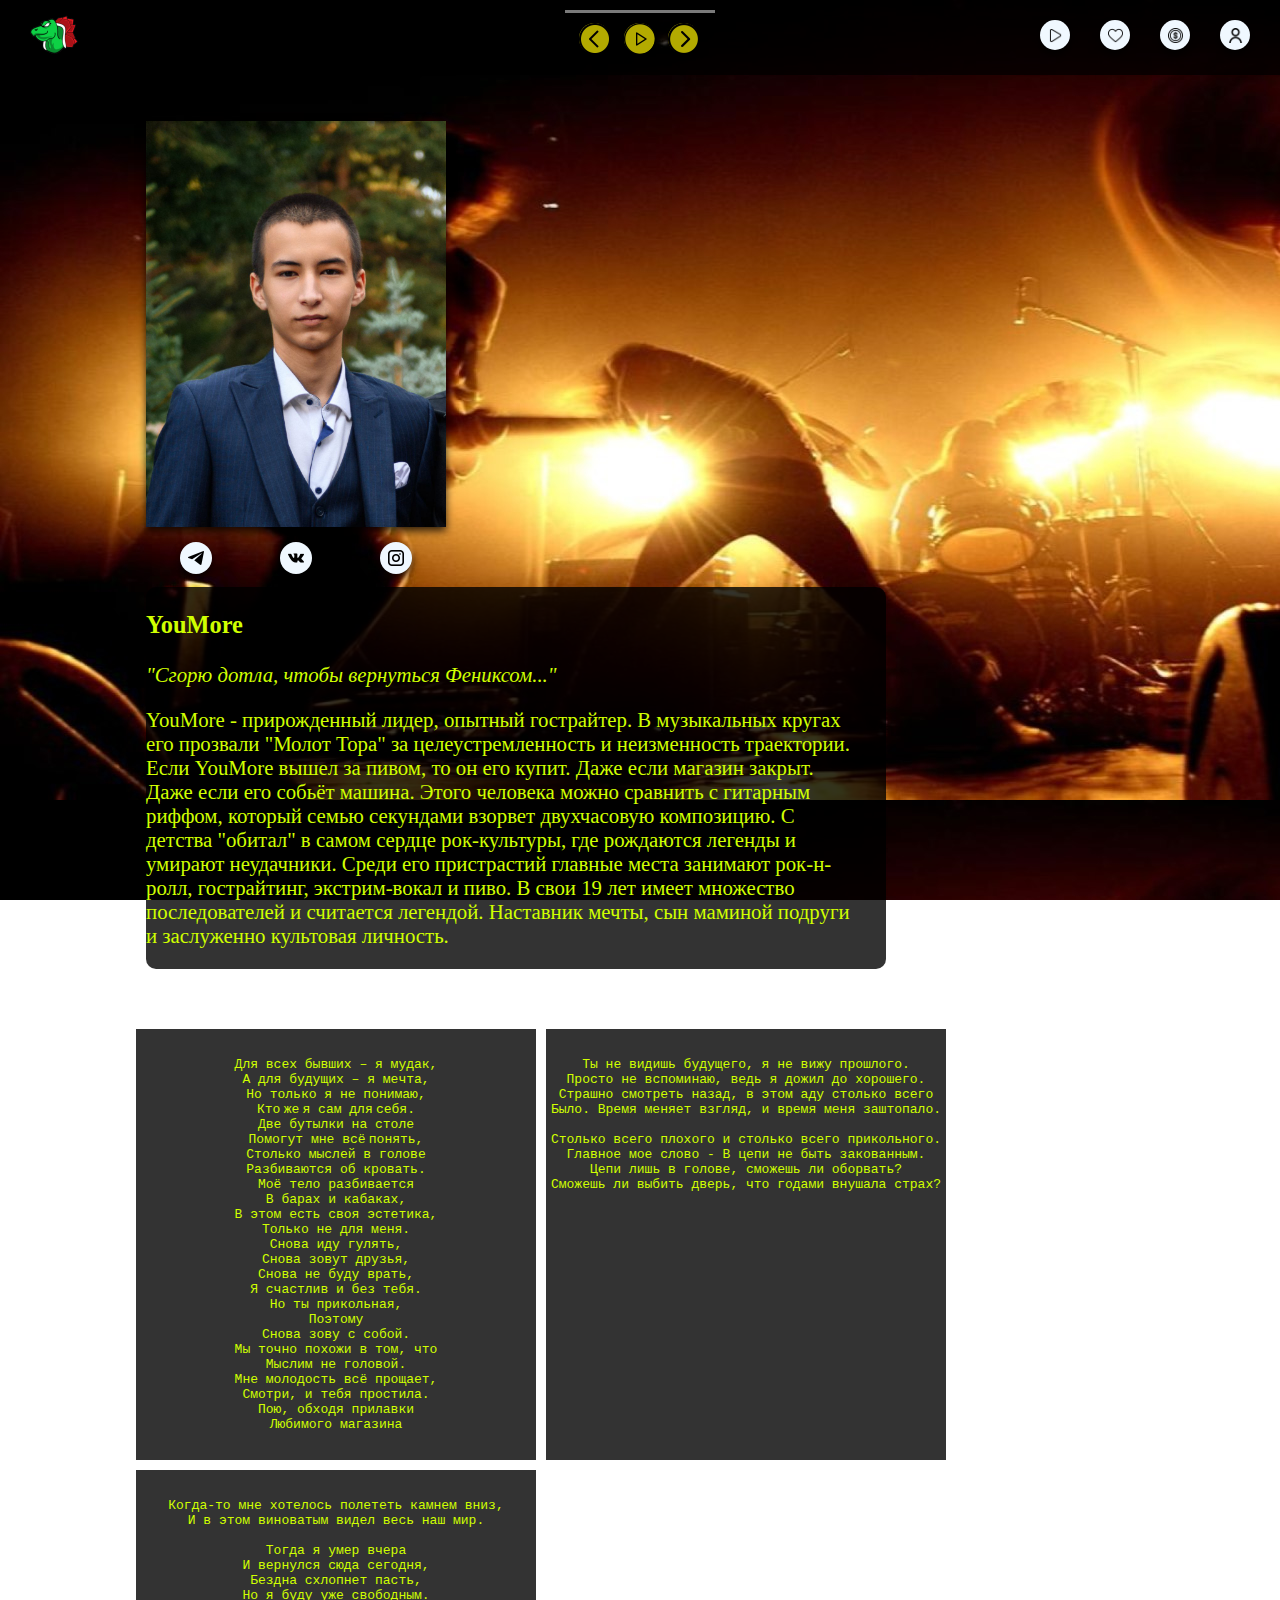
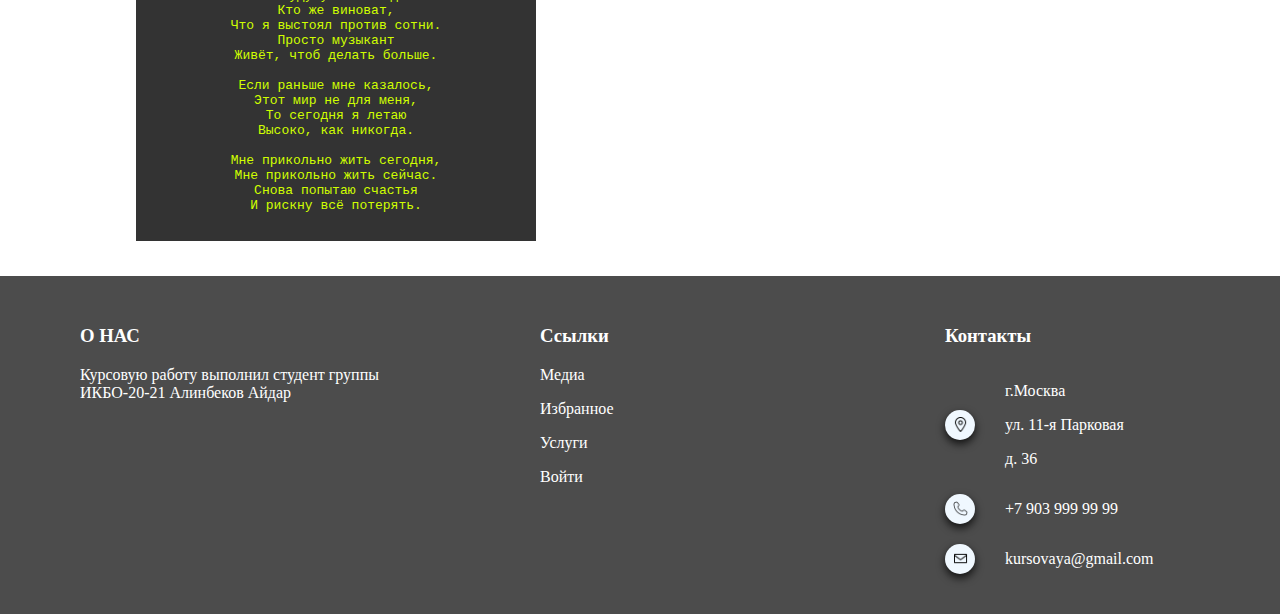
==== Alinbekov_Aidar.html @ b93eb134 "Initial commit" ====
<!DOCTYPE html>
<html lang="ru">
  <head>
    <meta charset="UTF-8">
    <meta name="viewport" content="width=device-width, initial-scale=1.0">
    <meta content='yes' name='apple-mobile-web-app-capable'/><!--позволяет странице работать в полноэкранном режиме у мобильных устройств Apple-->
    <title> FTSteam </title>
    <link rel="icon" type="image/png" href="/photo/ikonka.png"><!--Маленькая иконка-->
    <link rel="stylesheet" href="Alinbekov_Aidar.css">
  </head>
  <body>
    <header >
      <div class="bigmenu">
        <figure id="avatarvshapke"><!--Аватарка-->
          <a rel="external" href="index.html">
            <img class="icon_page" src="/photo/big_ikonka.png" width="48" height="48">
          </a>
        </figure>

        <div id="controls">
          <div class="audio-track"><div class="time"></div></div>
          <div class="common_photo_player">
              <div class="photo_player_prev"><img class="prev" src="/photo/prev.png" width="32px"></div>
              <div class="photo_player_play"><img class="play" src="/photo/play.png" width="32px"></div>
              <div class="photo_player_next"><img class="next" src="/photo/next.png" width="32px"></div>
          </div>
        </div>
        <audio id="audio" >
          <source src="/audio/FTS-ITS JUST LIFE.mp3">
        </audio>

        <nav class="pages_header">
          <a href="media.html">
          <div class="icon_in_header">
            <img class="photo_soc_seti" src="/photo/musicicon_in_header.png" height="50%">
          </div>
          </a>
          <a href="favorites.html">
          <div class="icon_in_header">
            <img class="photo_soc_seti" src="/photo/heart.png" height="50%">
            <div class="favourites-number">
              4
          </div>
          </div>
          </a>
          <a href="products.html">
          <div class="icon_in_header">
            <img class="photo_soc_seti" src="/photo/shop_in_header.png" height="50%">
          </div>
          </a>
          <a href="login_form.html">
          <div class="icon_in_header">
            <img class="photo_soc_seti" src="/photo/login.png" height="50%">
          </div>
          </a>
        </nav>
      </div>
      <div class="hamburger-menu">
        <input id="menu__toggle" type="checkbox" />
        <label class="menu__btn" for="menu__toggle">
          <span></span>
        </label>
        <ul class="menu__box">
          <li><a class="menu__item" href="index.html">Главная</a></li>
          <li><a class="menu__item" href="media.html">Медиа</a></li>
          <li><a class="menu__item" href="favorites.html">Избранное</a></li>
          <li><a class="menu__item" href="products.html">Услуги</a></li>
          <li><a class="menu__item" href="login_form.html">Войти</a></li>
        </ul>
      </div>

    </header>
    <main>
        <div class = "common_page_block">
        <div class="photo"> 
            <div class="card">
                <div class="cotainer">
                  <img class="image" src="/photo/AIDAR.jpg">
                </div>
                <div class="social"> 
                  <div class="soc_seti">
                    <a href="https://t.me/Y_o_u_M_o_r_e"><img class="photo_soc_seti" src="/photo/telegram.png" height="50%"></a>
                  </div>
                  <div class="soc_seti">
                    <a href="https://vk.com/aat03"><img class="photo_soc_seti" src="/photo/vk.png" height="50%"></a>
                  </div>
                  <div class="soc_seti">
                    <a href="Alinbekov_Aidar.html"><img class="photo_soc_seti" src="/photo/instagram.png" height="50%"></a>
                  </div>
                </div>
              </div>
        </div>
        <div class="information"> 
            <h3>YouMore</h3>
            <em>"Сгорю дотла, чтобы вернуться Фениксом..."</em>
            <p>YouMore - прирожденный лидер, опытный гострайтер. 
                В музыкальных кругах его прозвали "Молот Тора" за целеустремленность и неизменность траектории. 
                Если YouMore вышел за пивом, то он его купит. Даже если магазин закрыт. Даже если его собьёт машина.
                Этого человека можно сравнить с гитарным риффом, который семью секундами взорвет двухчасовую композицию.
                С детства "обитал" в самом сердце рок-культуры, где рождаются легенды и умирают неудачники.
                Среди его пристрастий главные места занимают рок-н-ролл, гострайтинг, экстрим-вокал и пиво. 
                В свои 19 лет имеет множество последователей и считается легендой. 
                Наставник мечты, сын маминой подруги и заслуженно культовая личность.</p>
        </div>
        </div>
        <div class="example_work">
            <div class="common_block_for_stih">
                <div class="first_stih"> 
                    <pre> 
Для всех бывших – я мудак,
А для будущих – я мечта,
Но только я не понимаю,
Кто же я сам для себя.
Две бутылки на столе
Помогут мне всё понять,
Столько мыслей в голове
Разбиваются об кровать.
Моё тело разбивается
В барах и кабаках,
В этом есть своя эстетика,
Только не для меня.
Снова иду гулять,
Снова зовут друзья,
Снова не буду врать,
Я счастлив и без тебя.
Но ты прикольная,
Поэтому
Снова зову с собой.
Мы точно похожи в том, что
Мыслим не головой.
Мне молодость всё прощает,
Смотри, и тебя простила.
Пою, обходя прилавки
Любимого магазина
                    </pre>
                </div>
                <div class="second_stih"> 
                    <pre> 
Ты не видишь будущего, я не вижу прошлого.
Просто не вспоминаю, ведь я дожил до хорошего.
Страшно смотреть назад, в этом аду столько всего
Было. Время меняет взгляд, и время меня заштопало.

Столько всего плохого и столько всего прикольного.
Главное мое слово - В цепи не быть закованным.
Цепи лишь в голове, сможешь ли оборвать?
Сможешь ли выбить дверь, что годами внушала страх?
                    </pre>
                </div>
                <div class="third_stih"> 
                    <pre> 
Когда-то мне хотелось полететь камнем вниз,
И в этом виноватым видел весь наш мир.

Тогда я умер вчера
И вернулся сюда сегодня,
Бездна схлопнет пасть,
Но я буду уже свободным.
Кто же виноват,
Что я выстоял против сотни.
Просто музыкант
Живёт, чтоб делать больше.

Если раньше мне казалось,
Этот мир не для меня,
То сегодня я летаю
Высоко, как никогда.

Мне прикольно жить сегодня,
Мне прикольно жить сейчас.
Снова попытаю счастья
И рискну всё потерять.
                    </pre>
                </div>
            </div>
        </div>
    </main>  
    <footer>
        <div class="footer_block">
          <div class="about_us">
            <h3>О НАС</h3>
            <p>Курсовую работу выполнил студент группы ИКБО-20-21 Алинбеков Айдар</p>
          </div>
          <div class="link_foot">
            <h3>Ссылки</h3>
            <a href="media.html"><p>Медиа</p></a>
            <a href="favorites.html"><p>Избранное</p></a>
            <a href="products.html"><p>Услуги</p></a>
            <a href="login_form.html"><p>Войти</p></a>
          </div>
          <div class="contact">
            <h3>Контакты</h3>
            <div class="adres">
              <div class="icon_in_foot">
                <img class="photo_soc_seti" src="/photo/locale_foot.png" height="50%">
              </div>
              <div class="text_foot">
              <p>г.Москва</p>
              <p>ул. 11-я Парковая</p>
              <p>д. 36 </p>
              </div>
            </div>
            <div class="telefon">
              <div class="icon_in_foot">
                <img class="photo_soc_seti" src="/photo/telephone.png" height="50%">
              </div>
              <div class="text_foot">
                <p>+7 903 999 99 99</p>
              </div>
            </div>
            <div class="pochta">
              <div class="icon_in_foot">
                <img class="photo_soc_seti" src="/photo/mail.png" height="50%">
              </div>
              <div class="text_foot">
                <p>kursovaya@gmail.com</p>
              </div>
            </div>
          </div>
        </div>
    </footer>
    <script src="player_music.js"></script>
  </body>
</html>
---- Alinbekov_Aidar.css ----
/*-------------------------HEADER--------------------------------------*/
@media screen and (min-width: 700px){
    .hamburger-menu{
        display: none;
    }
    .bigmenu{
        display: normal;
    }
}
header{
    background:hsl(0, 0%, 0%,0.7);
    color:rgb(255, 255, 255);
    width: 100%;
    height: 75px;
    margin-top:0;
    margin-left: auto;
    margin-right: auto;
    position: sticky;
    z-index: 1;
    top: 0%;
}

#controls{
    width: 160px;
    position: absolute;
    display: flex;
    justify-content: center;
    flex-wrap: wrap;
    left: calc(50% - 80px);
}
.audio-track {
    width: 150px;
    height: 3px;
    background-color: #7a7a7a;
    margin: 10px 0;
}
.time {
    width: 0;
    height: 3px;
    background-color: aliceblue;
}
.common_photo_player{
    width: 75%;
    display: flex;
    justify-content: space-between;
    margin-left: 12%;
    margin-right: 13%;
}
.photo_player_prev, .photo_player_play, .photo_player_next{
    width: 31px;
    height: 31px;
    background: hsla(57, 100%, 50%, 0.7);
    border-radius: 50%;
}
/*-----------------------ICON IN HEADER--------------------------------*/
.pages_header{
    padding-top: 20px;
    float: right;
    display: flex;
    justify-content:space-between;
    align-items: center;
}
.icon_in_header{
    position: relative;
    overflow: hidden;
    width: 30px;
    height: 30px;
    border-radius: 50%;
    background-color: aliceblue;
    text-align: center;
    box-shadow: 0 4px 8px rgba(0, 0, 0, 0.779);
    z-index: 0;
    margin-right: 30px;
}
.photo_soc_seti {
    margin-top: 25%;
    z-index:2;
}
.icon_in_header:hover {
    scale: 1.1;
}
/*---------ICON IN HEADER END---------------*/
#avatarvshapke{
  float: left;
  margin-top: 10px;
  margin-left: 30px;
}
.icon_page:hover{
    scale:1.1;
}
@media screen and (max-width: 700px){
    .hamburger-menu{
        display: normal;
    }
    .bigmenu{
        display: none;
    }
}
/*-----------------BURGER MENU-----------------------*/
/* скрываем чекбокс */
#menu__toggle {
    opacity: 0;
  }
  /* стилизуем кнопку */
  .menu__btn {
    display: flex; /* используем flex для центрирования содержимого */
    align-items: center;  /* центрируем содержимое кнопки */
    position: fixed;
    top: 20px;
    left: 10px;
    width: 20px;
    height: 20px;
    cursor: pointer;
    z-index: 1;
  }
  /* добавляем "гамбургер" */
  .menu__btn > span,
  .menu__btn > span::before,
  .menu__btn > span::after {
    display: block;
    position: absolute;
    width: 100%;
    height: 2px;
    background-color: #000000;
  }
  .menu__btn > span::before {
    content: '';
    top: -8px;
  }
  .menu__btn > span::after {
    content: '';
    top: 8px;
}
/* контейнер меню */
.menu__box {
    display: block;
    position: fixed;
    visibility: hidden;
    top: 0;
    left: -100%;
    width: 100%;
    height: auto;
    margin: 0;
    padding: 80px 0;
    list-style: none;
    text-align: center;
    background-color:hsl(0, 0%, 29%);
    box-shadow: 1px 0px 6px rgba(0, 0, 0, .2);
  }
  /* элементы меню */
  .menu__item {
    display: block;
    padding: 12px 24px;
    color: rgb(28, 28, 28);
    font-family: 'Roboto', sans-serif;
    font-size: 20px;
    font-weight: 600;
    text-decoration: none;
  }
  .menu__item:hover {
    background-color: #CFD8DC;
  }
  #menu__toggle:checked ~ .menu__btn > span {
    transform: rotate(45deg);
  }
  #menu__toggle:checked ~ .menu__btn > span::before {
    top: 0;
    transform: rotate(0);
  }
  #menu__toggle:checked ~ .menu__btn > span::after {
    top: 0;
    transform: rotate(90deg);
  }
  #menu__toggle:checked ~ .menu__box {
    visibility: visible;
    left: 0;
  }
.menu__btn > span,
.menu__btn > span::before,
.menu__btn > span::after {
  transition-duration: .25s;
}
.menu__box {
  transition-duration: .25s;
}
.menu__item {
  transition-duration: .25s;
}
/*-------------BURGER MENU END-----------------------------------*/
/*-------------------------HEADER END--------------------------------------*/
/*-------------------------BODY AND MAIN------------------------------------*/
body{
    width: 100%;
    margin:0;
    margin-left: auto;
    margin-right: auto;
    background-image: url("photo/background.jpg");
    background-attachment: fixed;
}
a {
    text-decoration: none;
}
main{
    width: 85%;
    margin-top:0;
    margin-left: auto;
    margin-right: auto;
    top: 0%;
    padding-top:2%;
    padding-left: 0%;
    padding-right: 0%;
    padding-bottom: 2%;
}
.common_page_block{
    display: flex;
    justify-content: start;
    align-items: center;
    flex-wrap: wrap;
}
.card{
    width: 300px;
    height: 406px;
    margin-top: 20px;
    margin-left: 50px;
    box-shadow: 0 4px 8px rgba(0, 0, 0, 0.779);
}
.cotainer {
    width: 300px;
    height: 406px;
}
.image {
    display: block;
    width: 300px;
    height: 406px;
}
.photo{ 
    margin-top: 0%;
    margin-left: 0%;

 }
.information{
    margin-top: 30px;
    margin-left: auto;
    margin-right: auto;
    padding-right: 3%;
    font-size: 1.3em;
    width: 65%;
    color: rgb(208, 255, 0);
    background:hsl(0, 0%, 0%,0.8);
    border-radius: 10px;
}
@media screen and (max-width: 1300px){
    .information {
        margin-top: 60px;
        margin-left: 50px;
    }
}
.example_work{
     margin-top: 60px;
     margin-left: 40px;
     margin-right: auto;
 }
 .example_work h3{
    text-align: center;
 }
 .common_block_for_stih{
    display: flex;
    flex-wrap: wrap;
    justify-content: start;
 }
 .first_stih{
    width: 400px;
    color: rgb(208, 255, 0);
    background:hsl(0, 0%, 0%,0.8);
    text-align: center;
    margin-bottom: 10px;
     margin-right: 10px;
 }
 .second_stih{
    width: 400px;
    color: rgb(208, 255, 0);
    background:hsl(0, 0%, 0%,0.8);
    text-align: center;
    margin-bottom: 10px;
     margin-right: 10px;
 }
 .third_stih{
    width: 400px;
    color: rgb(208, 255, 0);
    background:hsl(0, 0%, 0%,0.8);
    text-align: center;
    margin-bottom: 10px;
}

/*-------------------------ИКОНКИ СОЦСЕТЕЙ-----------------------------------*/
.social{
    display: flex;
    justify-content: space-around;
    margin-top: 15px;
    width: 100%;
    height: 50vh;
}
.soc_seti{
    position: relative;
    overflow: hidden;
    width: 2em;
    height: 2em;
    border-radius: 50%;
    background-color: aliceblue;
    text-align: center;
    box-shadow: 0 4px 8px rgba(0, 0, 0, 0.779);
    z-index: 0;
}
.photo_soc_seti {
    margin-top: 25%;
    z-index:2;
}
.soc_seti::before{
    position: absolute;
    content: "";
    top:0;
    left: 0;
    width: 2em;
    height: 2em;
    transform: translateY(-100%);
    background-color: #484848;
    transition: all 1s ease;
    z-index: -1;
}
.soc_seti:hover::before{
    transform:translateY(0);
}
.soc_seti:hover .photo_soc_seti{
    z-index: 2;
}
/*--------------------------Конец иконок----------------------*/
/*--------------------------Footer---------------------------*/
footer{
    background:hsl(0, 0%, 0%,0.7);
    color:rgb(255, 255, 255);
    width: 100%;
    height: auto;
    margin-top:0;
    margin-left: auto;
    margin-right: auto;
    z-index: 1;
    top: 0%;
    padding-bottom: 30px;
    padding-top: 30px;
}
.footer_block{
    display: flex;
    justify-content: space-around;
    flex-wrap: wrap;
}

.about_us{
    height: auto;
    width: 300px;
}
.link_foot{
    height: auto;
    width: 200px;
}
.contact{
    display: flex;
    flex-direction: column;
    justify-content: space-around;
    width: 300px;
}
.contact h3{
    margin-left: 45px;
}
.icon_in_foot{
    overflow: hidden;
    width: 30px;
    height: 30px;
    border-radius: 50%;
    background-color: aliceblue;
    text-align: center;
    box-shadow: 0 4px 8px rgba(0, 0, 0, 0.779);
    z-index: 0;
    margin-right: 30px;
    margin-top: auto;
    margin-bottom: auto;
}
.adres{
    display: flex;
    justify-content: center;
}
.telefon{
    display: flex;
    justify-content: center;
}
.pochta{
    display: flex;
    justify-content: center;
}
.text_foot{
    height: auto;
    width: 150px;
}
a{
    text-decoration: none;
    color:rgb(255, 255, 255)
}
/*------------------------END FOOTER-------------------------*/
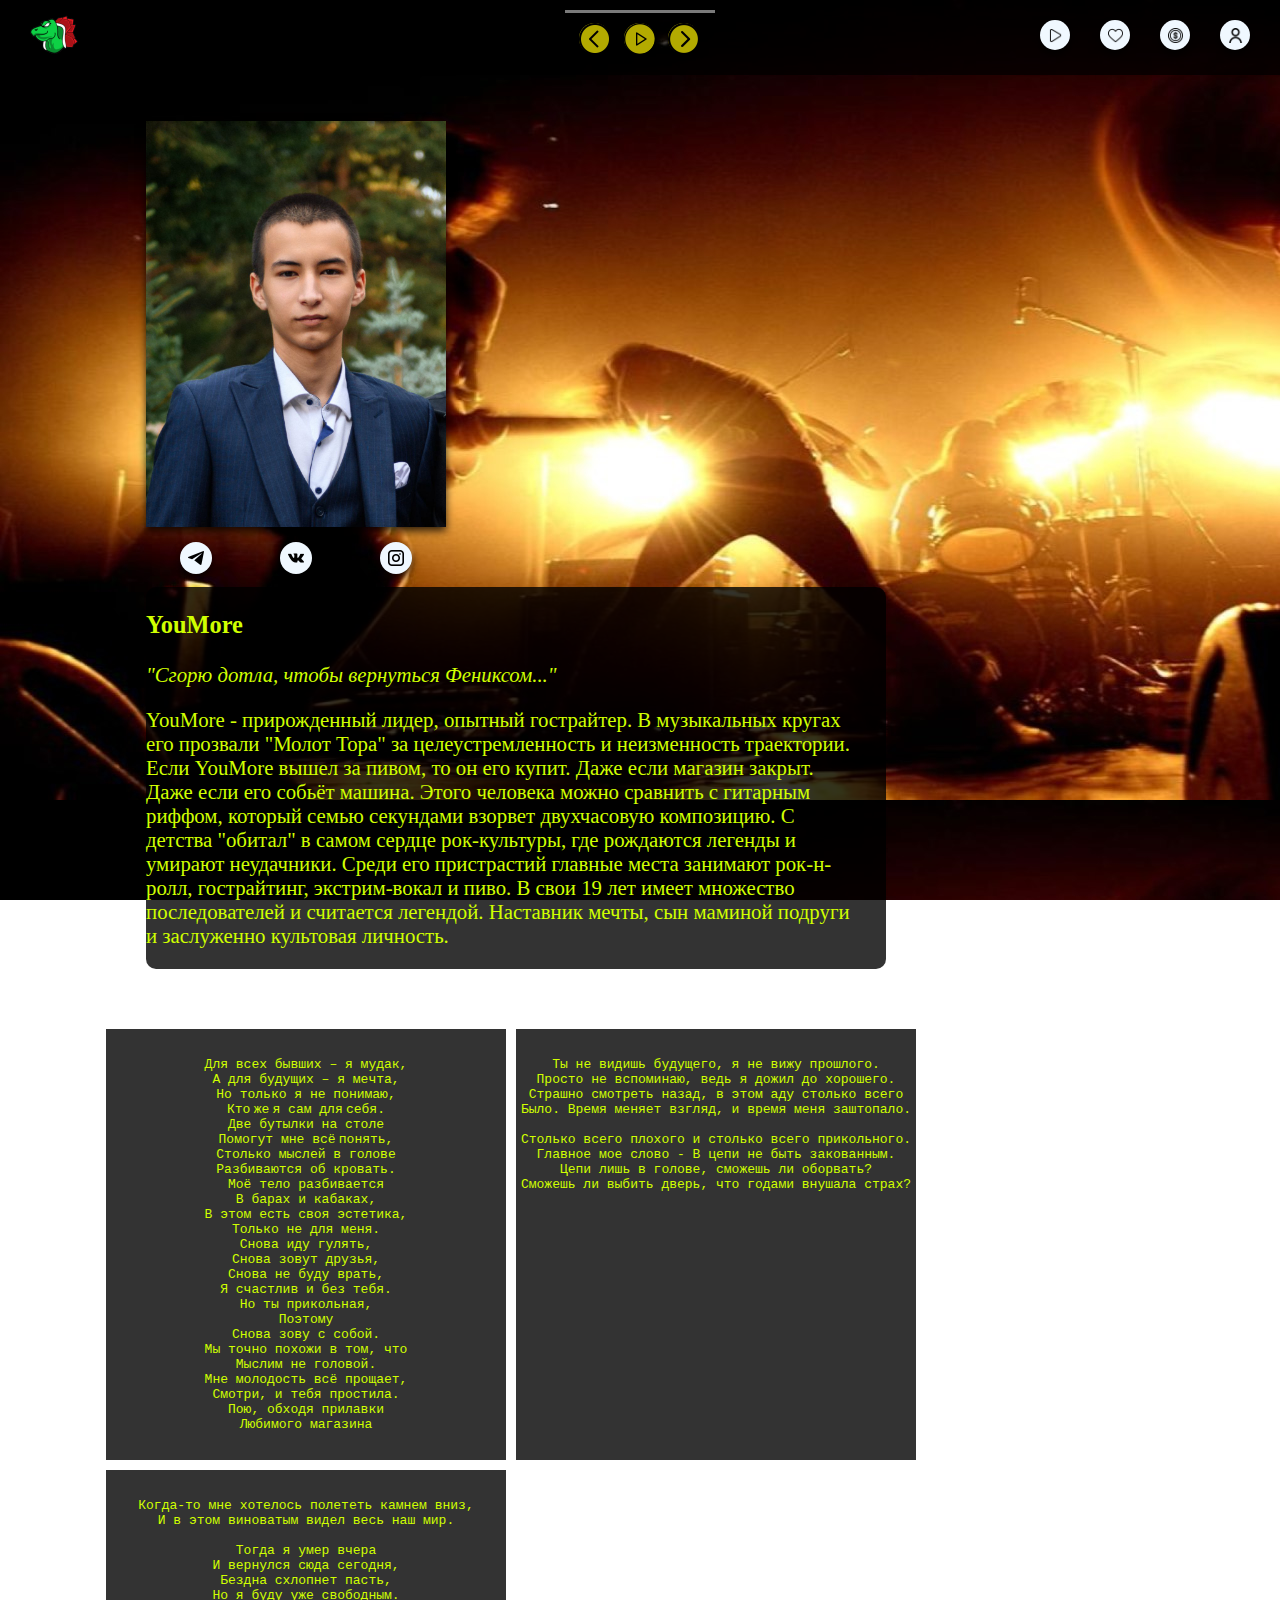
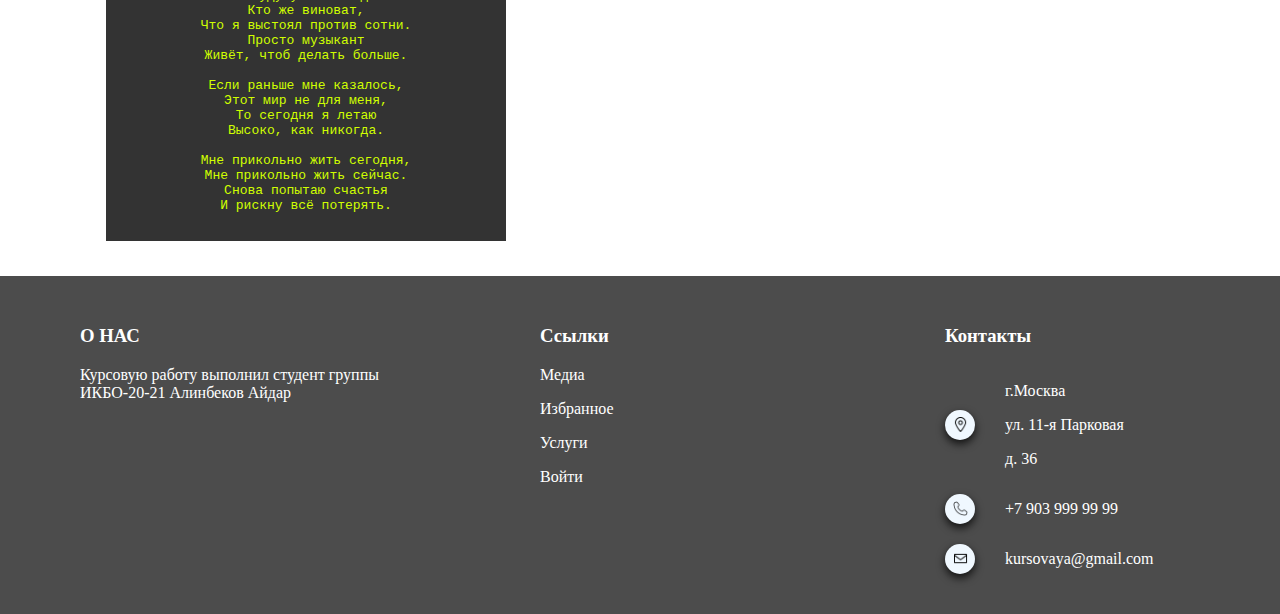
==== commit 22372d65: "/ before js in files" ====
--- a/Alinbekov_Aidar.html
+++ b/Alinbekov_Aidar.html
@@ -5,7 +5,7 @@
     <meta name="viewport" content="width=device-width, initial-scale=1.0">
     <meta content='yes' name='apple-mobile-web-app-capable'/><!--позволяет странице работать в полноэкранном режиме у мобильных устройств Apple-->
     <title> FTSteam </title>
-    <link rel="icon" type="image/png" href="/photo/ikonka.png"><!--Маленькая иконка-->
+    <link rel="icon" type="image/png" href="photo/ikonka.png"><!--Маленькая иконка-->
     <link rel="stylesheet" href="Alinbekov_Aidar.css">
   </head>
   <body>
@@ -13,31 +13,19 @@
       <div class="bigmenu">
         <figure id="avatarvshapke"><!--Аватарка-->
           <a rel="external" href="index.html">
-            <img class="icon_page" src="/photo/big_ikonka.png" width="48" height="48">
+            <img class="icon_page" src="photo/big_ikonka.png" width="48" height="48">
           </a>
         </figure>
-
-        <div id="controls">
-          <div class="audio-track"><div class="time"></div></div>
-          <div class="common_photo_player">
-              <div class="photo_player_prev"><img class="prev" src="/photo/prev.png" width="32px"></div>
-              <div class="photo_player_play"><img class="play" src="/photo/play.png" width="32px"></div>
-              <div class="photo_player_next"><img class="next" src="/photo/next.png" width="32px"></div>
-          </div>
-        </div>
-        <audio id="audio" >
-          <source src="/audio/FTS-ITS JUST LIFE.mp3">
-        </audio>
 
         <nav class="pages_header">
           <a href="media.html">
           <div class="icon_in_header">
-            <img class="photo_soc_seti" src="/photo/musicicon_in_header.png" height="50%">
+            <img class="photo_soc_seti" src="photo/musicicon_in_header.png" height="50%">
           </div>
           </a>
           <a href="favorites.html">
           <div class="icon_in_header">
-            <img class="photo_soc_seti" src="/photo/heart.png" height="50%">
+            <img class="photo_soc_seti" src="photo/heart.png" height="50%">
             <div class="favourites-number">
               4
           </div>
@@ -45,16 +33,29 @@
           </a>
           <a href="products.html">
           <div class="icon_in_header">
-            <img class="photo_soc_seti" src="/photo/shop_in_header.png" height="50%">
+            <img class="photo_soc_seti" src="photo/shop_in_header.png" height="50%">
           </div>
           </a>
           <a href="login_form.html">
           <div class="icon_in_header">
-            <img class="photo_soc_seti" src="/photo/login.png" height="50%">
+            <img class="photo_soc_seti" src="photo/login.png" height="50%">
           </div>
           </a>
         </nav>
       </div>
+
+        <div id="controls">
+            <div class="audio-track"><div class="time"></div></div>
+            <div class="common_photo_player">
+                <div class="photo_player_prev"><img class="prev" src="photo/prev.png" width="32px"></div>
+                <div class="photo_player_play"><img class="play" src="photo/play.png" width="32px"></div>
+                <div class="photo_player_next"><img class="next" src="photo/next.png" width="32px"></div>
+            </div>
+        </div>
+        <audio id="audio" >
+            <source src="audio/FTS-ITS JUST LIFE.mp3">
+        </audio>
+
       <div class="hamburger-menu">
         <input id="menu__toggle" type="checkbox" />
         <label class="menu__btn" for="menu__toggle">
@@ -75,17 +76,17 @@
         <div class="photo"> 
             <div class="card">
                 <div class="cotainer">
-                  <img class="image" src="/photo/AIDAR.jpg">
+                  <img class="image" src="photo/AIDAR.jpg">
                 </div>
                 <div class="social"> 
                   <div class="soc_seti">
-                    <a href="https://t.me/Y_o_u_M_o_r_e"><img class="photo_soc_seti" src="/photo/telegram.png" height="50%"></a>
+                    <a href="https://t.me/Y_o_u_M_o_r_e"><img class="photo_soc_seti" src="photo/telegram.png" height="50%"></a>
                   </div>
                   <div class="soc_seti">
-                    <a href="https://vk.com/aat03"><img class="photo_soc_seti" src="/photo/vk.png" height="50%"></a>
+                    <a href="https://vk.com/aat03"><img class="photo_soc_seti" src="photo/vk.png" height="50%"></a>
                   </div>
                   <div class="soc_seti">
-                    <a href="Alinbekov_Aidar.html"><img class="photo_soc_seti" src="/photo/instagram.png" height="50%"></a>
+                    <a href="Alinbekov_Aidar.html"><img class="photo_soc_seti" src="photo/instagram.png" height="50%"></a>
                   </div>
                 </div>
               </div>
@@ -192,7 +193,7 @@
             <h3>Контакты</h3>
             <div class="adres">
               <div class="icon_in_foot">
-                <img class="photo_soc_seti" src="/photo/locale_foot.png" height="50%">
+                <img class="photo_soc_seti" src="photo/locale_foot.png" height="50%">
               </div>
               <div class="text_foot">
               <p>г.Москва</p>
@@ -202,7 +203,7 @@
             </div>
             <div class="telefon">
               <div class="icon_in_foot">
-                <img class="photo_soc_seti" src="/photo/telephone.png" height="50%">
+                <img class="photo_soc_seti" src="photo/telephone.png" height="50%">
               </div>
               <div class="text_foot">
                 <p>+7 903 999 99 99</p>
@@ -210,7 +211,7 @@
             </div>
             <div class="pochta">
               <div class="icon_in_foot">
-                <img class="photo_soc_seti" src="/photo/mail.png" height="50%">
+                <img class="photo_soc_seti" src="photo/mail.png" height="50%">
               </div>
               <div class="text_foot">
                 <p>kursovaya@gmail.com</p>
--- a/Alinbekov_Aidar.css
+++ b/Alinbekov_Aidar.css
@@ -121,7 +121,7 @@
     position: absolute;
     width: 100%;
     height: 2px;
-    background-color: #000000;
+    background-color: #ffffff;
   }
   .menu__btn > span::before {
     content: '';
@@ -257,7 +257,7 @@
 }
 .example_work{
      margin-top: 60px;
-     margin-left: 40px;
+     margin-left: 10px;
      margin-right: auto;
  }
  .example_work h3{
